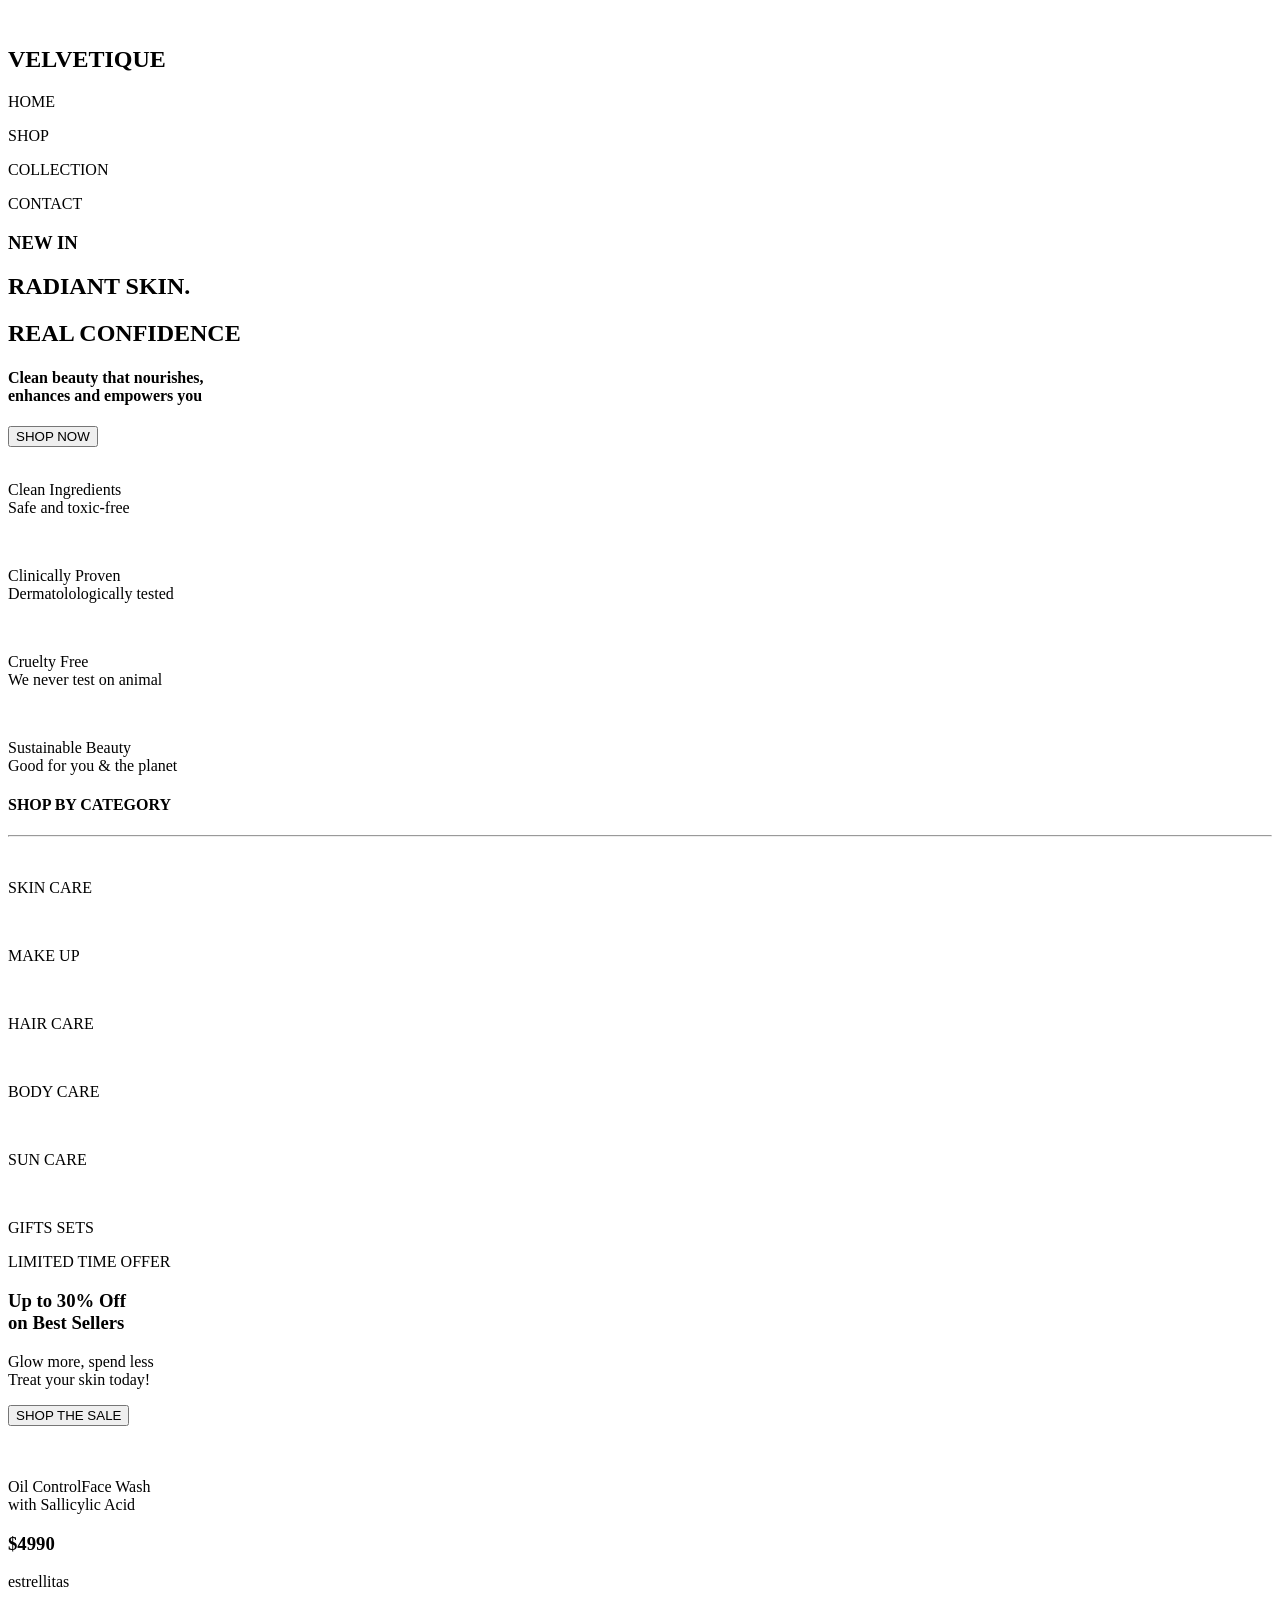
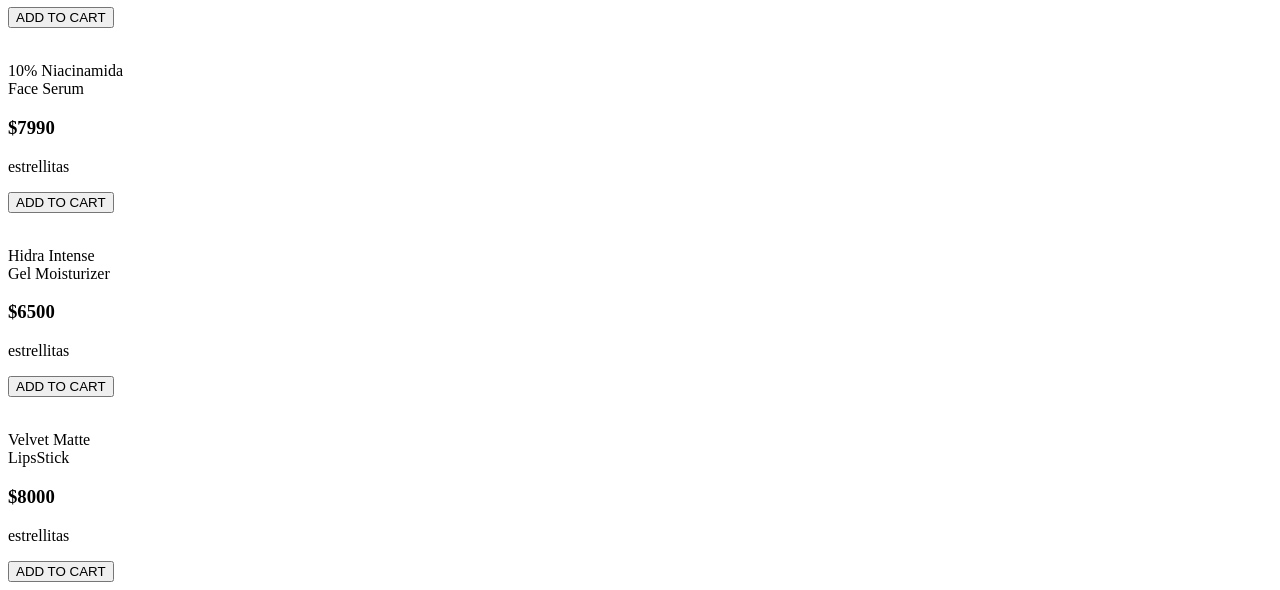
==== velvetique/index.html @ 8aa3f76b "Fix subfolder and add files" ====
<!DOCTYPE html>
<html lang="es">
<head>
    <meta charset="UTF-8">
    <meta name="viewport" content="width=device-width, initial-scale=1.0">
    <title>Document</title>
    <link rel="stylesheet" href="/Practica/Estilos/Style.css">
</head>
<body>
    <header id="header">
        <section id="section1">
            <img class= "logo" src="https://i.pinimg.com/736x/79/c8/17/79c8178f1ef662f42c8ab038fa60b307.jpg"alt="">
            <h2>VELVETIQUE</h2>
            <p class="resaltar">HOME </p>
            <p class="resaltar">SHOP </p>
            <p class="resaltar">COLLECTION </p>
            <p class="resaltar">CONTACT</p>
        </section>
    </header>


    <main>

        <section id="anuncio">
            <h3>NEW IN</h3>
            <h2> RADIANT SKIN.</h2>
            <h2> REAL CONFIDENCE</h2>
            <h4> 
                Clean beauty that nourishes,
                <br>
                enhances and empowers you
            </h4>
            <button> SHOP NOW </button>

            <div class="caja-flotante">
                <div class="contenedor-calugas">
                    <div class="caluga-caja">
                        <img src="https://i.pinimg.com/1200x/09/3a/d4/093ad43fdad9ec580f1b49b469c4cbe5.jpg" alt="">
                        <p>
                            Clean Ingredients<br> 
                            Safe and toxic-free
                        </p>
                    </div>

                    <div class="caluga-caja">
                        <img src="https://i.pinimg.com/1200x/ca/c8/ec/cac8ec4430ccaa799d38846243155786.jpg" alt="">
                        <p> Clinically Proven <br>
                            Dermatolologically tested
                        </p>

                    </div>

                    <div class="caluga-caja">
                        <img src="https://i.pinimg.com/1200x/92/4a/92/924a9244bf8b86aa8a6c92cb4fb3aaa8.jpg" alt="">
                        <p>
                            Cruelty Free <br>
                            We never test on animal
                        </p>

                    </div>
                    <div class="caluga-caja">
                        <img src="https://i.pinimg.com/1200x/b5/7a/11/b57a118410c161fb477ad2dedd60d27b.jpg" alt="">
                        <p>
                            Sustainable Beauty <br>
                            Good for you & the planet
                        </p>

                    </div>

                </div>
                
            </div>
                                 

            

        </section>


        <section id="categorias"> 
            <h4> SHOP BY CATEGORY </h4>
            <hr class="linea-decorativa">

            <div class="contenedor-calugas">

                <div class="caluga">
                    <img  src="https://i.pinimg.com/1200x/0a/de/92/0ade92d4314fa22f320ad73c215c9e47.jpg" alt="">
                    <p>SKIN CARE</p>
                </div>

                <div class="caluga">
                    <img  src="https://i.pinimg.com/736x/e1/27/20/e12720f99a8d567dbd5d71f970dc6caa.jpg" alt="">
                    <p>MAKE UP</p>
                </div>

                <div class="caluga">
                    <img src="https://i.pinimg.com/736x/9c/05/ce/9c05ce46312ef81a27dc0a0f51f72023.jpg" alt="">
                    <p>HAIR CARE</p>
                </div>

                <div class="caluga">
                    <img src="https://i.pinimg.com/736x/d8/60/39/d86039970e63615fc9f5ed366c6e98f8.jpg" alt="">
                    <p>BODY CARE</p>
                </div>

                <div class="caluga">
                    <img src="https://i.pinimg.com/736x/d0/54/64/d05464cd9223a27363f577e64088316a.jpg" alt="">
                    <p>SUN CARE</p>
                </div>

                <div class="caluga">
                    <img src="https://i.pinimg.com/736x/5e/10/b3/5e10b3951da0ad01ad616f6c75b86095.jpg" alt="">
                    <p>GIFTS SETS</p>
                </div>
                

            </div>
        </section>
        <section id="banner-dividido">
            <section class="seccion-dividida">
                <div class="columna texto">

                    <p>
                        LIMITED TIME OFFER
                    </p>
                
                    <h3>
                        Up to 30% Off<br>
                        on Best Sellers
                    </h3>
                    <p>
                        Glow more, spend less<br>
                        Treat your skin today!
                    </p>
                    <button>
                        SHOP THE SALE
                    </button>
                </div>


                <div class="columna imagen">
                    <img src="https://i.pinimg.com/736x/b6/71/d9/b671d9f4df90dbb5b9bec8f8a0ea72bb.jpg" alt="">
                </div>
            </section>
        </section>

        <section id="Sellers">
            <div class="tarjeta-producto">
                <div class="calugas-sellers">
                    <img src="https://i.pinimg.com/236x/92/7c/f3/927cf3e6319e26d7240a8812fe23b86d.jpg" alt="">
                    <p>Oil ControlFace Wash<br>
                        with Sallicylic Acid
                    </p>
                    <h3>$4990</h3>
                    <p> estrellitas</p>
                    <button>ADD TO CART</button>
                </div>
            </div>
            <div class="tarjeta-producto">
                <div class="calugas-sellers">
                    <img src="https://i.pinimg.com/1200x/12/44/a0/1244a0bcc0f6fb59983ef7bd3234aa44.jpg" alt="">
                    <p>10% Niacinamida<br>
                        Face Serum
                    </p>
                    <h3>$7990</h3>
                    <p> estrellitas</p>
                    <button>ADD TO CART</button>
                </div>
            </div>

            <div class="tarjeta-producto">
                <div class="calugas-sellers">
                    <img src="https://i.pinimg.com/736x/f7/7f/45/f77f45d01444ccdd547ea4a68c02d01a.jpg" alt="">
                    <p>Hidra Intense<br>
                        Gel Moisturizer
                    </p>
                    <h3>$6500</h3>
                    <p> estrellitas</p>
                    <button>ADD TO CART</button>
                </div>
            </div>

            <div class="tarjeta-producto">
                <div class="calugas-sellers">
                    <img src="https://i.pinimg.com/1200x/80/30/83/803083d6d9fa6959760f912d85d80432.jpg" alt="">
                    <p>Velvet Matte<br>
                        LipsStick
                    </p>
                    <h3>$8000</h3>
                    <p> estrellitas</p>
                    <button>ADD TO CART</button>
                </div>
            </div>
 
                
        </section>
        
    </main>

    
    
</body>
</html>
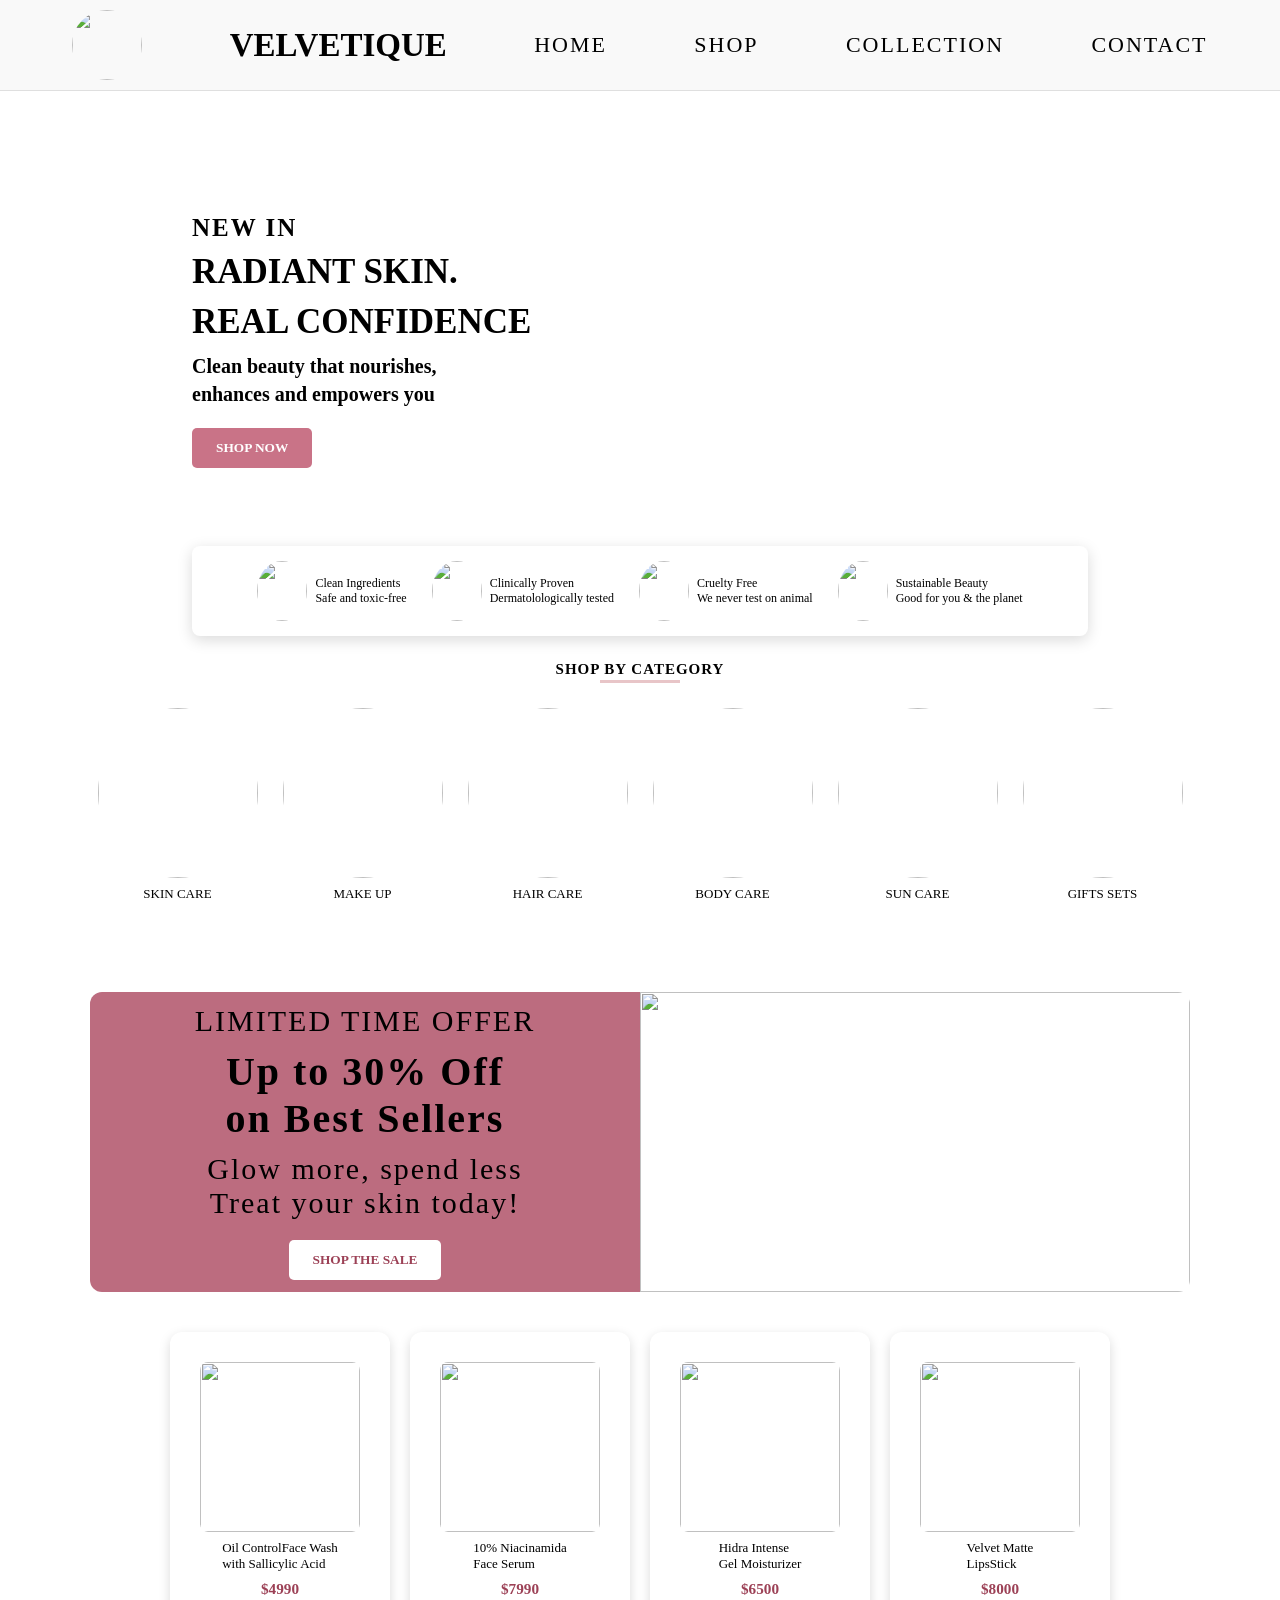
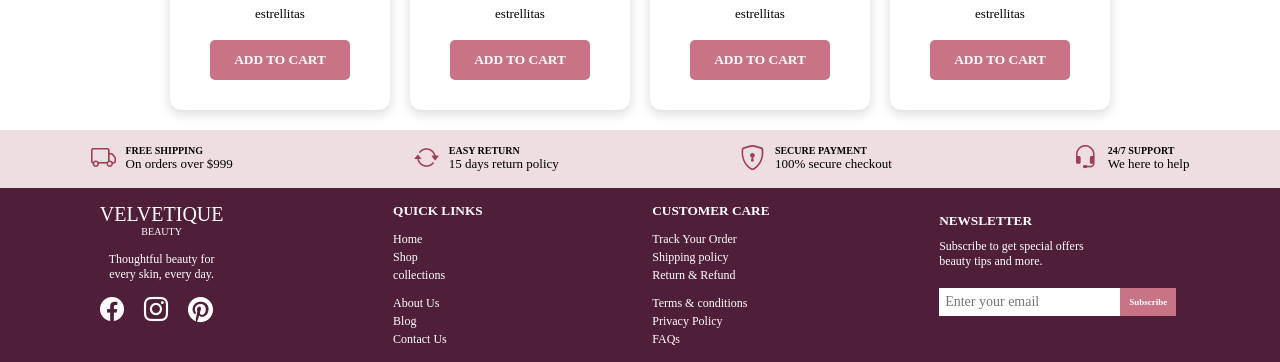
==== commit 2d0f0649: "Terminar el footer" ====
--- a/velvetique/index.html
+++ b/velvetique/index.html
@@ -1,203 +1,322 @@
-<!DOCTYPE html>
+<!doctype html>
 <html lang="es">
-<head>
-    <meta charset="UTF-8">
-    <meta name="viewport" content="width=device-width, initial-scale=1.0">
+  <head>
+    <meta charset="UTF-8" />
+    <meta name="viewport" content="width=device-width, initial-scale=1.0" />
     <title>Document</title>
-    <link rel="stylesheet" href="/Practica/Estilos/Style.css">
-</head>
-<body>
+    <link rel="stylesheet" href="./Estilos/Style.css" />
+    <!--Link para iconos-->
+    <link
+      rel="stylesheet"
+      href="https://cdn.jsdelivr.net/npm/bootstrap-icons@1.13.1/font/bootstrap-icons.min.css"
+    />
+  </head>
+  <body>
     <header id="header">
-        <section id="section1">
-            <img class= "logo" src="https://i.pinimg.com/736x/79/c8/17/79c8178f1ef662f42c8ab038fa60b307.jpg"alt="">
-            <h2>VELVETIQUE</h2>
-            <p class="resaltar">HOME </p>
-            <p class="resaltar">SHOP </p>
-            <p class="resaltar">COLLECTION </p>
-            <p class="resaltar">CONTACT</p>
+      <section id="section1">
+        <img
+          class="logo"
+          src="https://i.pinimg.com/736x/79/c8/17/79c8178f1ef662f42c8ab038fa60b307.jpg"
+          alt=""
+        />
+
+        <h2>VELVETIQUE</h2>
+        <p class="resaltar">HOME</p>
+        <p class="resaltar">SHOP</p>
+        <p class="resaltar">COLLECTION</p>
+        <p class="resaltar">CONTACT</p>
+      </section>
+    </header>
+
+    <main>
+      <section id="anuncio">
+        <h3>NEW IN</h3>
+        <h2>RADIANT SKIN.</h2>
+        <h2>REAL CONFIDENCE</h2>
+        <h4>
+          Clean beauty that nourishes,
+          <br />
+          enhances and empowers you
+        </h4>
+        <button>SHOP NOW</button>
+
+        <div class="caja-flotante">
+          <div class="contenedor-calugas">
+            <div class="caluga-caja">
+              <img
+                src="https://i.pinimg.com/1200x/09/3a/d4/093ad43fdad9ec580f1b49b469c4cbe5.jpg"
+                alt=""
+              />
+              <p>
+                Clean Ingredients<br />
+                Safe and toxic-free
+              </p>
+            </div>
+
+            <div class="caluga-caja">
+              <img
+                src="https://i.pinimg.com/1200x/ca/c8/ec/cac8ec4430ccaa799d38846243155786.jpg"
+                alt=""
+              />
+              <p>
+                Clinically Proven <br />
+                Dermatolologically tested
+              </p>
+            </div>
+
+            <div class="caluga-caja">
+              <img
+                src="https://i.pinimg.com/1200x/92/4a/92/924a9244bf8b86aa8a6c92cb4fb3aaa8.jpg"
+                alt=""
+              />
+              <p>
+                Cruelty Free <br />
+                We never test on animal
+              </p>
+            </div>
+            <div class="caluga-caja">
+              <img
+                src="https://i.pinimg.com/1200x/b5/7a/11/b57a118410c161fb477ad2dedd60d27b.jpg"
+                alt=""
+              />
+              <p>
+                Sustainable Beauty <br />
+                Good for you & the planet
+              </p>
+            </div>
+          </div>
+        </div>
+      </section>
+
+      <section id="categorias">
+        <h4>SHOP BY CATEGORY</h4>
+        <hr class="linea-decorativa" />
+
+        <div class="contenedor-calugas">
+          <div class="caluga">
+            <img
+              src="https://i.pinimg.com/1200x/0a/de/92/0ade92d4314fa22f320ad73c215c9e47.jpg"
+              alt=""
+            />
+            <p>SKIN CARE</p>
+          </div>
+
+          <div class="caluga">
+            <img
+              src="https://i.pinimg.com/736x/e1/27/20/e12720f99a8d567dbd5d71f970dc6caa.jpg"
+              alt=""
+            />
+            <p>MAKE UP</p>
+          </div>
+
+          <div class="caluga">
+            <img
+              src="https://i.pinimg.com/736x/9c/05/ce/9c05ce46312ef81a27dc0a0f51f72023.jpg"
+              alt=""
+            />
+            <p>HAIR CARE</p>
+          </div>
+
+          <div class="caluga">
+            <img
+              src="https://i.pinimg.com/736x/d8/60/39/d86039970e63615fc9f5ed366c6e98f8.jpg"
+              alt=""
+            />
+            <p>BODY CARE</p>
+          </div>
+
+          <div class="caluga">
+            <img
+              src="https://i.pinimg.com/736x/d0/54/64/d05464cd9223a27363f577e64088316a.jpg"
+              alt=""
+            />
+            <p>SUN CARE</p>
+          </div>
+
+          <div class="caluga">
+            <img
+              src="https://i.pinimg.com/736x/5e/10/b3/5e10b3951da0ad01ad616f6c75b86095.jpg"
+              alt=""
+            />
+            <p>GIFTS SETS</p>
+          </div>
+        </div>
+      </section>
+      <section id="banner-dividido">
+        <section class="seccion-dividida">
+          <div class="columna texto">
+            <p>LIMITED TIME OFFER</p>
+
+            <h3>
+              Up to 30% Off<br />
+              on Best Sellers
+            </h3>
+            <p>
+              Glow more, spend less<br />
+              Treat your skin today!
+            </p>
+            <button>SHOP THE SALE</button>
+          </div>
+
+          <div class="columna imagen">
+            <img
+              src="https://i.pinimg.com/736x/b6/71/d9/b671d9f4df90dbb5b9bec8f8a0ea72bb.jpg"
+              alt=""
+            />
+          </div>
         </section>
-    </header>
-
-
-    <main>
-
-        <section id="anuncio">
-            <h3>NEW IN</h3>
-            <h2> RADIANT SKIN.</h2>
-            <h2> REAL CONFIDENCE</h2>
-            <h4> 
-                Clean beauty that nourishes,
-                <br>
-                enhances and empowers you
-            </h4>
-            <button> SHOP NOW </button>
-
-            <div class="caja-flotante">
-                <div class="contenedor-calugas">
-                    <div class="caluga-caja">
-                        <img src="https://i.pinimg.com/1200x/09/3a/d4/093ad43fdad9ec580f1b49b469c4cbe5.jpg" alt="">
-                        <p>
-                            Clean Ingredients<br> 
-                            Safe and toxic-free
-                        </p>
-                    </div>
-
-                    <div class="caluga-caja">
-                        <img src="https://i.pinimg.com/1200x/ca/c8/ec/cac8ec4430ccaa799d38846243155786.jpg" alt="">
-                        <p> Clinically Proven <br>
-                            Dermatolologically tested
-                        </p>
-
-                    </div>
-
-                    <div class="caluga-caja">
-                        <img src="https://i.pinimg.com/1200x/92/4a/92/924a9244bf8b86aa8a6c92cb4fb3aaa8.jpg" alt="">
-                        <p>
-                            Cruelty Free <br>
-                            We never test on animal
-                        </p>
-
-                    </div>
-                    <div class="caluga-caja">
-                        <img src="https://i.pinimg.com/1200x/b5/7a/11/b57a118410c161fb477ad2dedd60d27b.jpg" alt="">
-                        <p>
-                            Sustainable Beauty <br>
-                            Good for you & the planet
-                        </p>
-
-                    </div>
-
-                </div>
-                
-            </div>
-                                 
-
-            
-
-        </section>
-
-
-        <section id="categorias"> 
-            <h4> SHOP BY CATEGORY </h4>
-            <hr class="linea-decorativa">
-
-            <div class="contenedor-calugas">
-
-                <div class="caluga">
-                    <img  src="https://i.pinimg.com/1200x/0a/de/92/0ade92d4314fa22f320ad73c215c9e47.jpg" alt="">
-                    <p>SKIN CARE</p>
-                </div>
-
-                <div class="caluga">
-                    <img  src="https://i.pinimg.com/736x/e1/27/20/e12720f99a8d567dbd5d71f970dc6caa.jpg" alt="">
-                    <p>MAKE UP</p>
-                </div>
-
-                <div class="caluga">
-                    <img src="https://i.pinimg.com/736x/9c/05/ce/9c05ce46312ef81a27dc0a0f51f72023.jpg" alt="">
-                    <p>HAIR CARE</p>
-                </div>
-
-                <div class="caluga">
-                    <img src="https://i.pinimg.com/736x/d8/60/39/d86039970e63615fc9f5ed366c6e98f8.jpg" alt="">
-                    <p>BODY CARE</p>
-                </div>
-
-                <div class="caluga">
-                    <img src="https://i.pinimg.com/736x/d0/54/64/d05464cd9223a27363f577e64088316a.jpg" alt="">
-                    <p>SUN CARE</p>
-                </div>
-
-                <div class="caluga">
-                    <img src="https://i.pinimg.com/736x/5e/10/b3/5e10b3951da0ad01ad616f6c75b86095.jpg" alt="">
-                    <p>GIFTS SETS</p>
-                </div>
-                
-
-            </div>
-        </section>
-        <section id="banner-dividido">
-            <section class="seccion-dividida">
-                <div class="columna texto">
-
-                    <p>
-                        LIMITED TIME OFFER
-                    </p>
-                
-                    <h3>
-                        Up to 30% Off<br>
-                        on Best Sellers
-                    </h3>
-                    <p>
-                        Glow more, spend less<br>
-                        Treat your skin today!
-                    </p>
-                    <button>
-                        SHOP THE SALE
-                    </button>
-                </div>
-
-
-                <div class="columna imagen">
-                    <img src="https://i.pinimg.com/736x/b6/71/d9/b671d9f4df90dbb5b9bec8f8a0ea72bb.jpg" alt="">
-                </div>
-            </section>
-        </section>
-
-        <section id="Sellers">
-            <div class="tarjeta-producto">
-                <div class="calugas-sellers">
-                    <img src="https://i.pinimg.com/236x/92/7c/f3/927cf3e6319e26d7240a8812fe23b86d.jpg" alt="">
-                    <p>Oil ControlFace Wash<br>
-                        with Sallicylic Acid
-                    </p>
-                    <h3>$4990</h3>
-                    <p> estrellitas</p>
-                    <button>ADD TO CART</button>
-                </div>
-            </div>
-            <div class="tarjeta-producto">
-                <div class="calugas-sellers">
-                    <img src="https://i.pinimg.com/1200x/12/44/a0/1244a0bcc0f6fb59983ef7bd3234aa44.jpg" alt="">
-                    <p>10% Niacinamida<br>
-                        Face Serum
-                    </p>
-                    <h3>$7990</h3>
-                    <p> estrellitas</p>
-                    <button>ADD TO CART</button>
-                </div>
-            </div>
-
-            <div class="tarjeta-producto">
-                <div class="calugas-sellers">
-                    <img src="https://i.pinimg.com/736x/f7/7f/45/f77f45d01444ccdd547ea4a68c02d01a.jpg" alt="">
-                    <p>Hidra Intense<br>
-                        Gel Moisturizer
-                    </p>
-                    <h3>$6500</h3>
-                    <p> estrellitas</p>
-                    <button>ADD TO CART</button>
-                </div>
-            </div>
-
-            <div class="tarjeta-producto">
-                <div class="calugas-sellers">
-                    <img src="https://i.pinimg.com/1200x/80/30/83/803083d6d9fa6959760f912d85d80432.jpg" alt="">
-                    <p>Velvet Matte<br>
-                        LipsStick
-                    </p>
-                    <h3>$8000</h3>
-                    <p> estrellitas</p>
-                    <button>ADD TO CART</button>
-                </div>
-            </div>
- 
-                
-        </section>
-        
+      </section>
+
+      <section id="Sellers">
+        <div class="tarjeta-producto">
+          <div class="calugas-sellers">
+            <img
+              src="https://i.pinimg.com/236x/92/7c/f3/927cf3e6319e26d7240a8812fe23b86d.jpg"
+              alt=""
+            />
+            <p>
+              Oil ControlFace Wash<br />
+              with Sallicylic Acid
+            </p>
+            <h3>$4990</h3>
+            <p>estrellitas</p>
+            <button>ADD TO CART</button>
+          </div>
+        </div>
+        <div class="tarjeta-producto">
+          <div class="calugas-sellers">
+            <img
+              src="https://i.pinimg.com/1200x/12/44/a0/1244a0bcc0f6fb59983ef7bd3234aa44.jpg"
+              alt=""
+            />
+            <p>
+              10% Niacinamida<br />
+              Face Serum
+            </p>
+            <h3>$7990</h3>
+            <p>estrellitas</p>
+            <button>ADD TO CART</button>
+          </div>
+        </div>
+
+        <div class="tarjeta-producto">
+          <div class="calugas-sellers">
+            <img
+              src="https://i.pinimg.com/736x/f7/7f/45/f77f45d01444ccdd547ea4a68c02d01a.jpg"
+              alt=""
+            />
+            <p>
+              Hidra Intense<br />
+              Gel Moisturizer
+            </p>
+            <h3>$6500</h3>
+            <p>estrellitas</p>
+            <button>ADD TO CART</button>
+          </div>
+        </div>
+
+        <div class="tarjeta-producto">
+          <div class="calugas-sellers">
+            <img
+              src="https://i.pinimg.com/1200x/80/30/83/803083d6d9fa6959760f912d85d80432.jpg"
+              alt=""
+            />
+            <p>
+              Velvet Matte<br />
+              LipsStick
+            </p>
+            <h3>$8000</h3>
+            <p>estrellitas</p>
+            <button>ADD TO CART</button>
+          </div>
+        </div>
+      </section>
     </main>
-
-    
-    
-</body>
-</html>+    <section>
+      <footer>
+        <div class="pre-footer">
+          <div class="iconos">
+            <i class="bi bi-truck"></i>
+            <div class="foot">
+              <h4>FREE SHIPPING</h4>
+              <p>On orders over $999</p>
+            </div>
+          </div>
+          <div class="iconos">
+            <i class="bi bi-arrow-repeat"></i>
+            <div class="foot">
+              <h4>EASY RETURN</h4>
+              <p>15 days return policy</p>
+            </div>
+          </div>
+          <div class="iconos">
+            <i class="bi bi-shield-lock"></i>
+            <div class="foot">
+              <h4>SECURE PAYMENT</h4>
+              <p>100% secure checkout</p>
+            </div>
+          </div>
+          <div class="iconos">
+            <i class="bi bi-headset"></i>
+            <div class="foot">
+              <h4>24/7 SUPPORT</h4>
+              <p>We here to help</p>
+            </div>
+          </div>
+        </div>
+        <div class="footer">
+          <div class="redes">
+            <i></i>
+            <h4>VELVETIQUE</h4>
+            <p>BEAUTY</p>
+            <p>Thoughtful beauty for</p>
+            <p>every skin, every day.</p>
+
+            <div class="social-icons">
+              <a href="#"><i class="bi bi-facebook"></i></a>
+
+              <a href="#"><i class="bi bi-instagram"></i></a>
+
+              <a href="#"><i class="bi bi-pinterest"></i></a>
+            </div>
+          </div>
+          <div>
+            <h5>QUICK LINKS</h5>
+            <ul>
+              <li><a href="#">Home</a></li>
+              <li><a href="#">Shop</a></li>
+              <li><a href="#">collections</a></li>
+              <li><a href="#">About Us</a></li>
+              <li><a href="#">Blog</a></li>
+              <li><a href="#">Contact Us</a></li>
+            </ul>
+          </div>
+          <div>
+            <h5>CUSTOMER CARE</h5>
+            <ul>
+              <li><a href="#">Track Your Order</a></li>
+              <li><a href="#">Shipping policy</a></li>
+              <li><a href="#">Return & Refund</a></li>
+              <li><a href="#">Terms & conditions</a></li>
+              <li><a href="#">Privacy Policy</a></li>
+              <li><a href="#">FAQs</a></li>
+            </ul>
+          </div>
+          <div class="newsletter">
+            <h5>NEWSLETTER</h5>
+            <p>Subscribe to get special offers</p>
+            <p>beauty tips and more.</p>
+            <div class="btn-sub">
+              <input
+                class="input-field"
+                type="text"
+                placeholder="Enter your email"
+              />
+              <button>Subscribe</button>
+            </div>
+          </div>
+        </div>
+      </footer>
+    </section>
+  </body>
+</html>
--- a/velvetique/Estilos/Style.css
+++ b/velvetique/Estilos/Style.css
@@ -0,0 +1,440 @@
+* {
+  margin: 0;
+  padding: 0;
+  box-sizing: border-box;
+  font-family: "Times New Roman", Times, serif;
+}
+
+body {
+  width: 100%;
+}
+
+header {
+  background-color: #f9f9f9;
+  border-bottom: 0.5px solid #dfdfdf;
+  padding: 10px 0;
+  font-size: 22px;
+}
+
+header p {
+  letter-spacing: 2px;
+}
+
+img.logo {
+  width: 70px;
+  height: 70px;
+  border-radius: 100%;
+  object-fit: cover;
+}
+
+#section1 {
+  width: 100%;
+  display: flex;
+  flex-direction: row; /*elemnto de un lado a lado*/
+  align-items: center; /*alineacion de items*/
+  justify-content: space-evenly; /*dstribucion uniforme*/
+  flex-wrap: wrap; /*adaptable para pantallas pequena*/
+  gap: 15px;
+}
+
+.resaltar {
+  transition:
+    transform 0.2s ease,
+    color 0.2s ease;
+}
+.resaltar:hover {
+  color: #c97387;
+  transform: scale(1.1); /* Agranda el texto suavemente sin desarmar el nav */
+  cursor: pointer;
+  cursor: pointer; /* Cambia el puntero al pasar el ratón */
+}
+
+#anuncio {
+  width: 100%;
+  min-height: 500px;
+  background-image: url("https://i.pinimg.com/1200x/1a/f0/bf/1af0bfaa1790e7ed11f939e9327944e3.jpg");
+  background-size: cover;
+  background-position: center top;
+  background-repeat: no-repeat;
+  padding: 40px 40px 40px 15%;
+
+  display: flex;
+  flex-direction: column;
+  justify-content: center;
+  align-items: flex-start;
+  gap: 10px;
+}
+
+#anuncio h3 {
+  letter-spacing: 2px;
+  font-size: 25px;
+}
+
+#anuncio h2 {
+  font-size: 35px;
+}
+#anuncio h4 {
+  line-height: 1.4;
+  font-size: 20px;
+}
+
+#anuncio {
+  position: relative;
+}
+
+.caja-flotante {
+  position: absolute;
+  top: 100%; /* La coloca justo donde termina la primera sección */
+  left: 50%; /* La centra horizontalmente */
+  transform: translate(
+    -50%,
+    -50%
+  ); /* Centra el elemento en su propio eje X y sube la mitad de su alto en Y */
+  width: 70%;
+  max-width: 900px;
+  background-color: #ffffff;
+  box-shadow: 0 4px 15px rgba(0, 0, 0, 0.15); /* Sombra para dar efecto de elevación */
+  padding: 15px 30px;
+  border-radius: 8px;
+  z-index: 10;
+}
+
+.caluga-caja {
+  display: flex;
+  flex-direction: row;
+  align-items: center;
+  font-size: 12px;
+  gap: 8px;
+}
+
+.caluga-caja img {
+  width: 50px;
+  height: 60px;
+  object-fit: cover;
+  border-radius: 100%;
+  transition: transform 0.3 ease;
+}
+
+button {
+  background-color: #c97387; /* Color de fondo del botón */
+  color: white; /* Color del texto */
+  border: none; /* Opcional: quita el borde por defecto */
+  padding: 12px 24px; /* Opcional: le da espacio interno para verse mejor */
+  border-radius: 5px; /* Opcional: redondea las esquinas */
+  cursor: pointer; /* Cambia el puntero al pasar el ratón */
+  font-weight: bold;
+  margin-top: 10px;
+  transition: background-color 0.2s ease;
+}
+button:hover {
+  background-color: #b05c70;
+}
+
+#categorias {
+  text-align: center;
+  padding: 70px 20px;
+}
+
+#categorias h4 {
+  font-size: 15px;
+  margin-bottom: 2px;
+  letter-spacing: 1px;
+}
+
+.linea-decorativa {
+  width: 80px; /* Ancho de la línea */
+  border: none;
+  height: 3px; /* Grosor de la línea */
+  background-color: #e8c5c8; /* Color de la línea */
+  margin: 0 auto 25px;
+}
+
+.contenedor-calugas {
+  display: flex;
+  flex-direction: row;
+  justify-content: center;
+  gap: 25px;
+  flex-wrap: wrap;
+}
+.caluga {
+  display: flex;
+  flex-direction: column;
+  align-items: center;
+  font-size: 13px;
+  gap: 8px;
+}
+
+.caluga img {
+  width: 160px;
+  height: 170px;
+  object-fit: cover;
+  border-radius: 100%;
+  transition: transform 0.3 ease;
+}
+
+.caluga img:hover {
+  transform: scale(1.05);
+  cursor: pointer;
+}
+
+#banner-dividido {
+  width: 100%;
+  padding: 20px 0; /* Separa un poco arriba y abajo de la sección de calugas */
+}
+
+/* 2. CONTENEDOR: Le da el mismo ancho máximo y centrado que las calugas */
+.seccion-dividida {
+  width: 90%; /* Mismo porcentaje de margen lateral que tus otras secciones */
+  max-width: 1100px; /* Ancho máximo en monitores grandes */
+  margin: 0 auto; /* CENTRA la caja en la pantalla */
+
+  display: flex;
+  flex-direction: row;
+  height: 300px; /* Alto fijo para la sección */
+  border-radius: 12px; /* Opcional: bordes redondeados en las esquinas */
+  overflow: hidden; /* Asegura que la imagen no sobrepase los bordes */
+}
+
+.seccion-dividida {
+  display: flex;
+  flex-direction: row; /* Organiza las 2 columnas lado a lado */
+  width: 100%;
+  height: 300px;
+  max-height: 300px; /* Altura recomendada de la sección */
+  box-sizing: border-box;
+  overflow: hidden; /* En pantallas pequeñas apila una debajo de la otra */
+}
+
+/* Regla para que ambas columnas ocupen exactamente el 50% */
+.columna {
+  width: 50%;
+  flex: 0 0 50%;
+  height: 100%;
+  box-sizing: border-box;
+}
+
+.columna.texto button {
+  background-color: white;
+  color: #9c4156;
+
+  border: none; /* Opcional: quita el borde por defecto */
+  padding: 12px 24px; /* Opcional: le da espacio interno para verse mejor */
+  border-radius: 5px; /* Opcional: redondea las esquinas */
+  cursor: pointer; /* Cambia el puntero al pasar el ratón */
+  font-weight: bold;
+  margin-top: 10px;
+  /* Transición suave para tamaño, color de texto y color de fondo */
+  transition:
+    transform 0.2s ease,
+    background-color 0.2s ease,
+    color 0.2s ease;
+}
+
+.columna.texto button:hover {
+  background-color: #9e5969; /* Invierte el fondo a tono oscuro */
+  color: white; /* Cambia las letras a blanco para excelente contraste */
+  transform: scale(
+    1.05
+  ); /* 1.05 suele verse mejor que 1.1 en botones (evita verse muy tosco) */
+  cursor: pointer;
+}
+
+/* ESTILOS DE LA MITAD IZQUIERDA (Texto + Fondo) */
+.columna.texto {
+  background-color: #bc6c7f; /* Color de fondo */
+  padding: 30px;
+  /* Centrado interno de los contenidos */
+  display: flex;
+  flex-direction: column;
+  justify-content: center;
+  align-items: center; /* Alinea a la izquierda (cambiar a 'center' para centrar todo) */
+  text-align: center;
+  gap: 10px;
+}
+
+.columna.texto p {
+  font-size: 30px;
+  letter-spacing: 2px;
+}
+.columna.texto h3 {
+  font-size: 40px;
+  letter-spacing: 2px;
+}
+
+/* ESTILOS DE LA MITAD DERECHA (Imagen) */
+.columna.imagen img {
+  width: 100%;
+  height: 100%;
+  object-fit: cover;
+  display: block;
+}
+.columna.imagen {
+  width: 100%;
+  overflow: hidden;
+}
+
+.calugas-sellers {
+  display: flex;
+  flex-direction: column;
+  align-items: center;
+  font-size: 13px;
+  padding: 10px 10px;
+  gap: 8px;
+}
+
+.calugas-sellers img {
+  width: 160px;
+  height: 170px;
+  object-fit: cover;
+  border-radius: 5%;
+  transition: transform 0.3 ease;
+}
+
+.tarjeta-producto {
+  width: 220px;
+  /* 1. Muestra la tarjeta con alto adaptable al contenido */
+  height: auto;
+
+  /* 2. Aplica Flexbox para ordenar todo verticalmente */
+  display: flex;
+  flex-direction: column;
+  align-items: center;
+  justify-content: space-between;
+
+  /* 3. Espaciado interno para que nada toque los bordes */
+  padding: 20px;
+  gap: 12px; /* Controla la distancia entre imagen, texto y botón */
+
+  /* 4. Mantiene el fondo blanco y las esquinas que se observan en la imagen */
+  background-color: #ffffff;
+  border-radius: 12px;
+  box-shadow: 0 4px 12px rgba(0, 0, 0, 0.15);
+}
+
+#Sellers h3 {
+  color: #9c4156;
+  font-weight: bold;
+}
+
+#Sellers {
+  display: flex;
+  flex-direction: row; /* Coloca los elementos en fila (uno al lado del otro) */
+  justify-content: center; /* Centra el grupo de tarjetas horizontalmente */
+  align-items: stretch; /* Hace que todas las tarjetas tengan el mismo alto */
+  gap: 20px; /* Espacio o separación entre cada tarjeta */
+  flex-wrap: wrap; /* IMPORTANTE: Permite que bajen si no caben en la pantalla */
+
+  width: 100%;
+  max-width: 1200px;
+  margin: 0 auto; /* Centra la sección entera en la página */
+  padding: 20px;
+}
+
+.pre-footer {
+  width: 100%;
+  display: flex;
+  justify-content: space-around;
+  background-color: #eedde1;
+  padding: 15px 0px;
+}
+
+.pre-footer h4 {
+  font-size: 10px;
+  font-weight: 700;
+}
+
+.pre-footer p {
+  font-size: 13px;
+}
+
+.iconos {
+  display: flex;
+}
+
+.iconos i {
+  font-size: 25px;
+  margin-right: 10px;
+  color: #9c4156;
+}
+
+.footer {
+  display: flex;
+  justify-content: space-around;
+  color: white;
+  background-color: rgb(79, 31, 57);
+  padding: 15px;
+}
+
+.footer h4 {
+  font-size: 20px;
+  font-weight: 100;
+}
+
+.footer ul {
+  list-style-type: none;
+  margin-top: 10px;
+}
+.footer a {
+  color: white;
+  text-decoration: none;
+  font-size: 12px;
+}
+
+.footer p {
+  font-size: 12px;
+}
+
+.footer :nth-child(4) {
+  margin-top: 10px;
+}
+
+.redes :nth-child(3) {
+  font-size: 10px;
+  font-weight: 300;
+  padding-bottom: 5px;
+}
+
+.redes {
+  text-align: center;
+}
+
+.social-icons {
+  display: flex;
+  gap: 20px;
+}
+
+.social-icons a {
+  font-size: 24px;
+  text-decoration: none;
+  padding-top: 15px;
+}
+
+.social-icons :nth-child(3) {
+  font-size: 25px;
+}
+
+.newsletter :nth-child(2) {
+  margin-top: 10px;
+}
+
+.btn-sub {
+  width: 100%;
+  max-width: 400px;
+}
+
+.btn-sub button {
+  padding: 9px;
+  border-radius: unset;
+  font-size: 9px;
+  margin-top: 15px;
+  position: relative;
+  right: 4px;
+  bottom: 1.4px;
+}
+
+.input-field {
+  padding: 6px;
+  font-size: 14px;
+  border: none;
+  outline: none;
+}
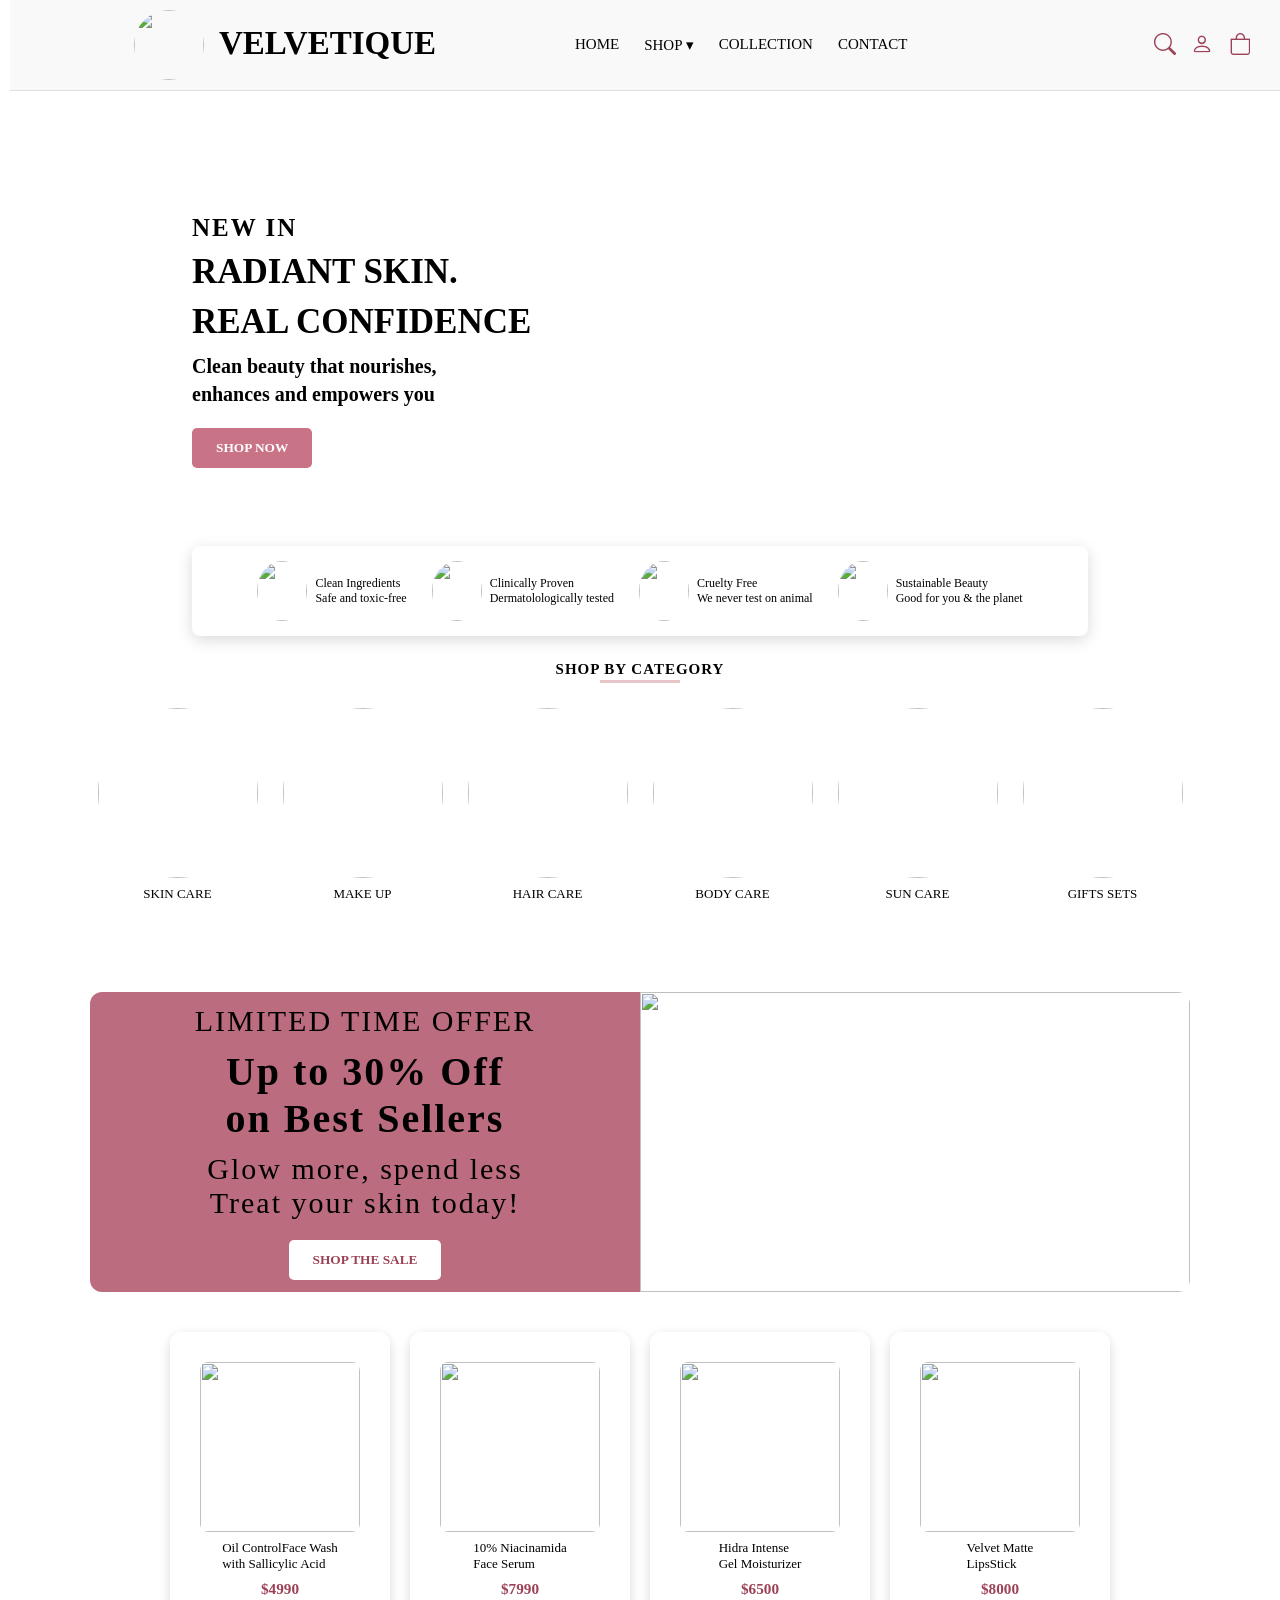
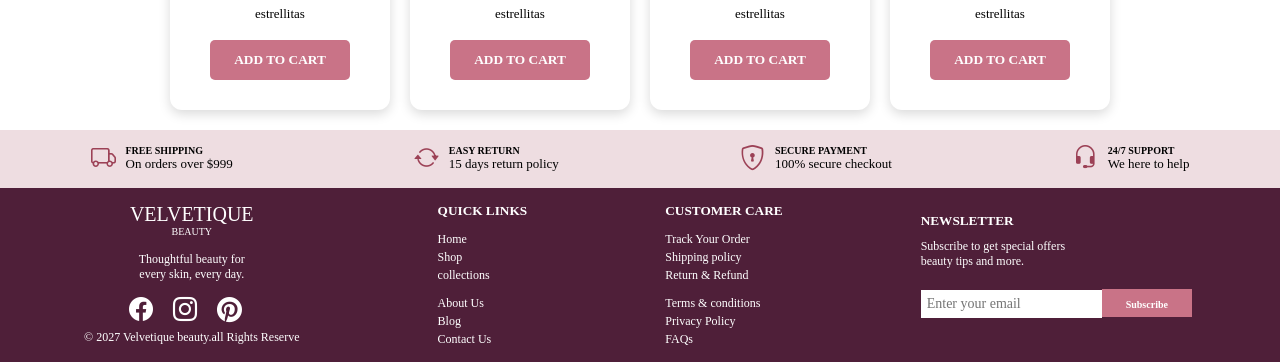
==== commit de6d0a19: "Login and register page'" ====
--- a/velvetique/index.html
+++ b/velvetique/index.html
@@ -3,7 +3,7 @@
   <head>
     <meta charset="UTF-8" />
     <meta name="viewport" content="width=device-width, initial-scale=1.0" />
-    <title>Document</title>
+    <title>Velvetique</title>
     <link rel="stylesheet" href="./Estilos/Style.css" />
     <!--Link para iconos-->
     <link
@@ -14,17 +14,39 @@
   <body>
     <header id="header">
       <section id="section1">
-        <img
-          class="logo"
-          src="https://i.pinimg.com/736x/79/c8/17/79c8178f1ef662f42c8ab038fa60b307.jpg"
-          alt=""
-        />
-
-        <h2>VELVETIQUE</h2>
-        <p class="resaltar">HOME</p>
-        <p class="resaltar">SHOP</p>
-        <p class="resaltar">COLLECTION</p>
-        <p class="resaltar">CONTACT</p>
+        <div class="logo-name">
+          <img
+            class="logo"
+            src="https://i.pinimg.com/736x/79/c8/17/79c8178f1ef662f42c8ab038fa60b307.jpg"
+            alt=""
+          />
+          <h2>VELVETIQUE</h2>
+        </div>
+
+        <nav class="resaltar">
+          <a href="#" class="menu">HOME</a>
+          <div class="dropdown">
+            <a href="#" class="menu">SHOP ▾</a>
+            <div class="dropdown-menu">
+              <a href="#">SKIN CARE</a>
+              <a href="#">MAKE UP</a>
+              <a href="#">HAIR CARE</a>
+              <a href="#">BODY CARE</a>
+              <a href="#">SUN CARE</a>
+              <a href="#">GIFTS SETS</a>
+            </div>
+          </div>
+          <a href="#" class="menu">COLLECTION</a>
+          <a href="#" class="menu">CONTACT</a>
+        </nav>
+
+          <div class="header-icons">
+            <a href="#"><i class="bi bi-search"></i></a>
+            <a href="registro.html"><i class="bi bi-person"></i></a>
+            <a href="#"><i class="bi bi-bag"></i></a>
+          </div>
+
+        </div>
       </section>
     </header>
 
@@ -274,11 +296,10 @@
 
             <div class="social-icons">
               <a href="#"><i class="bi bi-facebook"></i></a>
-
-              <a href="#"><i class="bi bi-instagram"></i></a>
-
-              <a href="#"><i class="bi bi-pinterest"></i></a>
-            </div>
+               <a href="#"><i class="bi bi-instagram"></i></a>
+               <a href="#"><i class="bi bi-pinterest"></i></a>
+            </div>
+            <p class="copyright">&copy; 2027 Velvetique beauty.all Rights Reserve </p>
           </div>
           <div>
             <h5>QUICK LINKS</h5>
@@ -318,5 +339,13 @@
         </div>
       </footer>
     </section>
+    <script>
+      const dropdown = document.querySelector(".dropdown");
+      const button = document.querySelector(".dropdown-btn");
+
+      button.addEventListener("click", () => {
+        dropdown.classList.toggle("active");
+      });
+    </script>
   </body>
 </html>
--- a/velvetique/Estilos/Style.css
+++ b/velvetique/Estilos/Style.css
@@ -10,14 +10,25 @@
 }
 
 header {
-  background-color: #f9f9f9;
+  background-color: #faf9f9;
   border-bottom: 0.5px solid #dfdfdf;
   padding: 10px 0;
   font-size: 22px;
+  margin-left: 10px;
+}
+
+.logo-name {
+  display: flex;
+  margin-left: 100px;
+}
+
+.logo-name h2 {
+  margin-top: 15px;
+  margin-left: 15px;
 }
 
 header p {
-  letter-spacing: 2px;
+  letter-spacing: 12px;
 }
 
 img.logo {
@@ -38,15 +49,60 @@
 }
 
 .resaltar {
-  transition:
-    transform 0.2s ease,
-    color 0.2s ease;
-}
-.resaltar:hover {
+  display: flex;
+  width: 50%;
+  padding-left: 100px;
+  font-size: 15px;
+  background-color: #faf9f9;
+}
+
+.menu {
+  padding-right: 25px;
+}
+
+.dropdown {
+  position: relative;
+  z-index: 1000;
+}
+
+.dropdown-menu {
+  display: none;
+  position: absolute;
+  font-weight: 400;
+  min-width: 90px;
+  padding: 10px 0;
+  box-shadow: 0 4px 10px rgba(0, 0, 0, 0.15);
+}
+
+.dropdown:hover .dropdown-menu {
+  display: flex;
+  flex-direction: column;
+}
+
+.dropdown-menu a:hover {
+  background-color: #f2f2f2;
+}
+
+.resaltar a {
+  color: black;
+  text-decoration: none;
+}
+
+.resaltar a:hover {
   color: #c97387;
   transform: scale(1.1); /* Agranda el texto suavemente sin desarmar el nav */
-  cursor: pointer;
   cursor: pointer; /* Cambia el puntero al pasar el ratón */
+}
+
+.header-icons a {
+  padding: 5px;
+  color: #9c4156;
+  display: inline-block;
+  transition: transform 0.1s ease;
+}
+
+.header-icons a:hover {
+  transform: scale(1.2);
 }
 
 #anuncio {
@@ -401,6 +457,7 @@
 .social-icons {
   display: flex;
   gap: 20px;
+  margin-left: 45px;
 }
 
 .social-icons a {
@@ -423,13 +480,12 @@
 }
 
 .btn-sub button {
-  padding: 9px;
+  padding-top: 9.9px;
+  padding-bottom: 7px;
   border-radius: unset;
-  font-size: 9px;
-  margin-top: 15px;
+  font-size: 10px;
   position: relative;
   right: 4px;
-  bottom: 1.4px;
 }
 
 .input-field {
